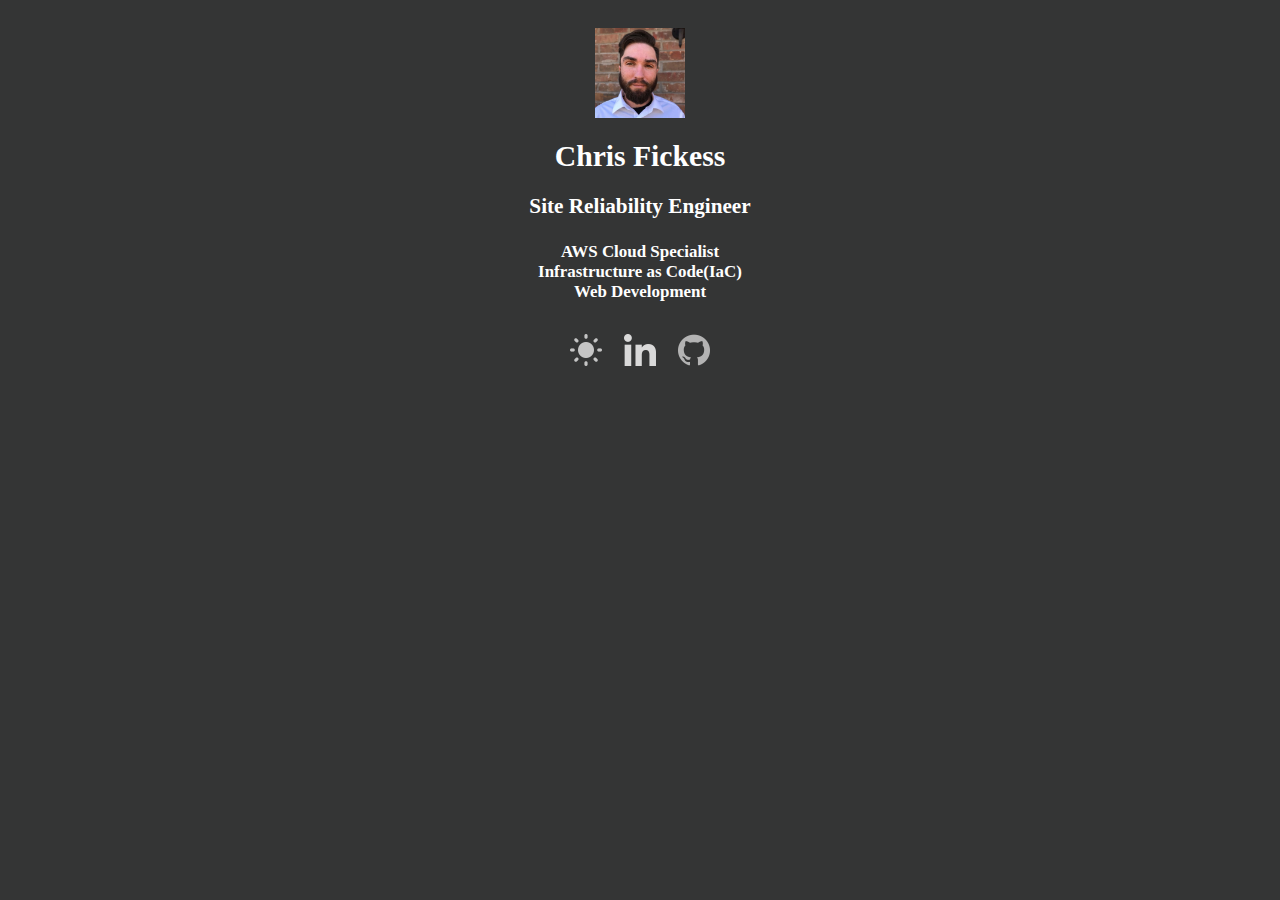
==== index.html @ e4a3366a "This is the initial blue print of websit with light and dark mode" ====
<!DOCTYPE html>
<html lang="en">
<head>
    <meta charset="UTF-8">
    <meta name="viewport" content="width=device-width, initial-scale=1.0">
    <title>Light/Dark Mode Toggle</title>
    <link rel="stylesheet" href="styles/styles.css">
</head>
<body class="light-mode">
    <header>
        <div class="header_profile">
            <img src="./img/fickess-profile.jpeg" alt="logo" width="90rem">
            
        </div>
        <div class="header_base">
            <div class="name">
                <h1>Chris Fickess</h1>
            </div>
            <div class="job_title">
                <h3>Site Reliability Engineer</h3>
            </div>
            <div class="job_specialty">
                <h4>AWS Cloud Specialist<br>
                    Infrastructure as Code(IaC)<br>
                    Web Development<br>
                </h4>
            </div>
            
        </div>  
        <button id="theme-toggle">
            <img id="theme-icon" src="img/dark_mode.png" alt="Toggle Theme">
        </button>
        <button id="linkedin-toggle">
            <img id="linkedin-icon" src="img/linkedin_light_mode.png" alt="Toggle Theme">
        </button>
        <button id="github-toggle">
            <img id="github-icon" src="img/github_light_mode.png" alt="Toggle Theme">
    </button>
    </header>
    <script src="script.js"></script>
</body>
</html>
---- styles/styles.css ----
header {
  color: #fff;
  padding: 20px;
  text-align: center; }
  header h1 {
    font-size: 3.5rem; }
  header h2 {
    font-size: 4rem; }
  header h3 {
    font-size: 2.5rem; }
  header h4 {
    font-size: 2rem; }
  header h5 {
    font-size: 2rem; }
  header nav ul {
    list-style: none;
    padding: 0; }
    header nav ul li {
      display: inline;
      margin: 0 10px; }
      header nav ul li a {
        text-decoration: none; }
        header nav ul li a:hover {
          text-decoration: underline; }

#theme-toggle, #linkedin-toggle, #github-toggle {
  background: none;
  border: none;
  cursor: pointer;
  padding: 10px; }

#theme-icon, #linkedin-icon, #github-icon {
  width: 32px;
  height: 32px; }

body.light-mode {
  background-color: #ffffff;
  color: #343535; }

body.dark-mode {
  background-color: #343535;
  color: #ffffff; }

@media screen and (max-width: 1520px) {
  html {
    font-size: 53%; }
    html .intro-text h2 {
      font-size: 5rem; }
    html .intro-text h3 {
      font-size: 3.5rem; }
    html .intro-text p {
      font-size: 2rem; }

  .intro {
    min-height: 50vh; }

  svg {
    width: 90%; }

  nav {
    width: 80%;
    padding: 0rem 2rem; }
    nav ul {
      padding: 2rem 5rem; }
    nav .logo {
      display: flex;
      justify-content: center;
      align-items: center;
      flex-direction: column;
      padding: 2rem 0rem; }

  .intro-social {
    padding: 0rem 0rem 5rem 0rem; }

  footer h4 {
    font-size: 4rem; }
  footer ul {
    padding: 0rem;
    margin: 0rem; } }
@media screen and (max-width: 850px) {
  html {
    font-size: 45%; }

  nav {
    width: 90%;
    margin: 2rem;
    padding: 0rem 2rem;
    display: flex;
    justify-content: center;
    align-items: center;
    flex-direction: row; }
    nav .logo {
      display: flex;
      justify-content: center;
      align-items: center;
      flex-direction: column; }
    nav ul {
      padding: 0rem 2rem; }
    nav li {
      padding: 0rem 1.57rem; }

  .splash {
    display: none; }

  .intro-images {
    background: url("/Portfolio/img/splash.png");
    background-repeat: no-repeat;
    background-size: contain; }

  .travelly,
  .chris-project {
    display: flex;
    justify-content: center;
    align-items: center;
    flex-direction: column;
    flex: 1 1 50rem; }

  footer h4 {
    font-size: 3rem; }
  footer ul {
    padding: 0rem;
    margin: 0rem; }
  footer img {
    width: 5rem; }

  .intro-image {
    display: none; }

  form {
    padding: 0rem;
    size: 100%; } }

/*# sourceMappingURL=styles.css.map */
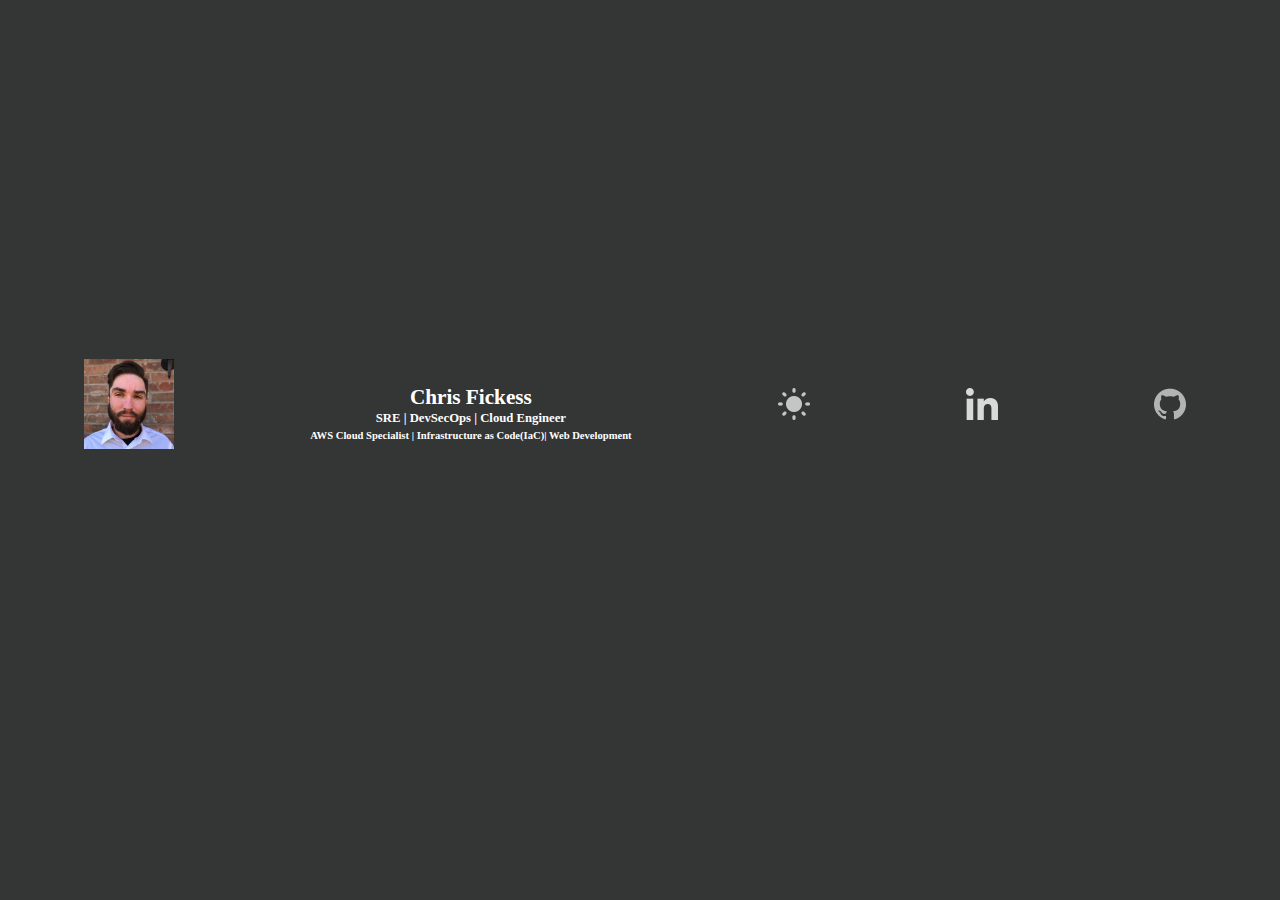
==== commit c19f134b: "Fonts for header look better" ====
--- a/index.html
+++ b/index.html
@@ -7,7 +7,7 @@
     <link rel="stylesheet" href="styles/styles.css">
 </head>
 <body class="light-mode">
-    <header>
+    <header class="profile-header">
         <div class="header_profile">
             <img src="./img/fickess-profile.jpeg" alt="logo" width="90rem">
             
@@ -17,13 +17,12 @@
                 <h1>Chris Fickess</h1>
             </div>
             <div class="job_title">
-                <h3>Site Reliability Engineer</h3>
+                <h3>SRE | DevSecOps | Cloud Engineer</h3>
             </div>
             <div class="job_specialty">
-                <h4>AWS Cloud Specialist<br>
-                    Infrastructure as Code(IaC)<br>
-                    Web Development<br>
-                </h4>
+                <h5>
+                    AWS Cloud Specialist | Infrastructure as Code(IaC)| Web Development<br>
+                </h5>
             </div>
             
         </div>  
--- a/styles/styles.css
+++ b/styles/styles.css
@@ -1,3 +1,44 @@
+* {
+  margin: 0;
+  padding: 0;
+  box-sizing: border-box; }
+
+html {
+  font-size: 62.5%;
+  scroll-behavior: smooth; }
+
+.profile-header {
+  min-height: 90vh;
+  width: 90%;
+  margin: auto;
+  flex-wrap: wrap;
+  display: flex;
+  justify-content: space-between;
+  align-items: center;
+  flex-direction: row; }
+  .profile-header h1 {
+    font-size: 2.5rem;
+    padding-top: 2rem;
+    background: #5e5d5d;
+    background-clip: text;
+    display: inline-block; }
+  .profile-header h2 {
+    font-size: 2.5rem;
+    padding-top: 2rem;
+    background: #5e5d5d;
+    background-clip: text;
+    -webkit-text-fill-color: transparent;
+    display: inline-block; }
+  .profile-header h3 {
+    font-size: 1.5rem;
+    padding: 0.2rem 0rem; }
+  .profile-header h5 {
+    font-size: 1.25rem;
+    padding: 0.2rem 0rem; }
+  .profile-header p {
+    padding-top: 1rem;
+    color: #2c2c2c; }
+
 header {
   color: #fff;
   padding: 20px;
@@ -33,11 +74,11 @@
   width: 32px;
   height: 32px; }
 
-body.light-mode {
+body.light-mode, header.light-mode {
   background-color: #ffffff;
   color: #343535; }
 
-body.dark-mode {
+body.dark-mode, header.dark-mode {
   background-color: #343535;
   color: #ffffff; }
 
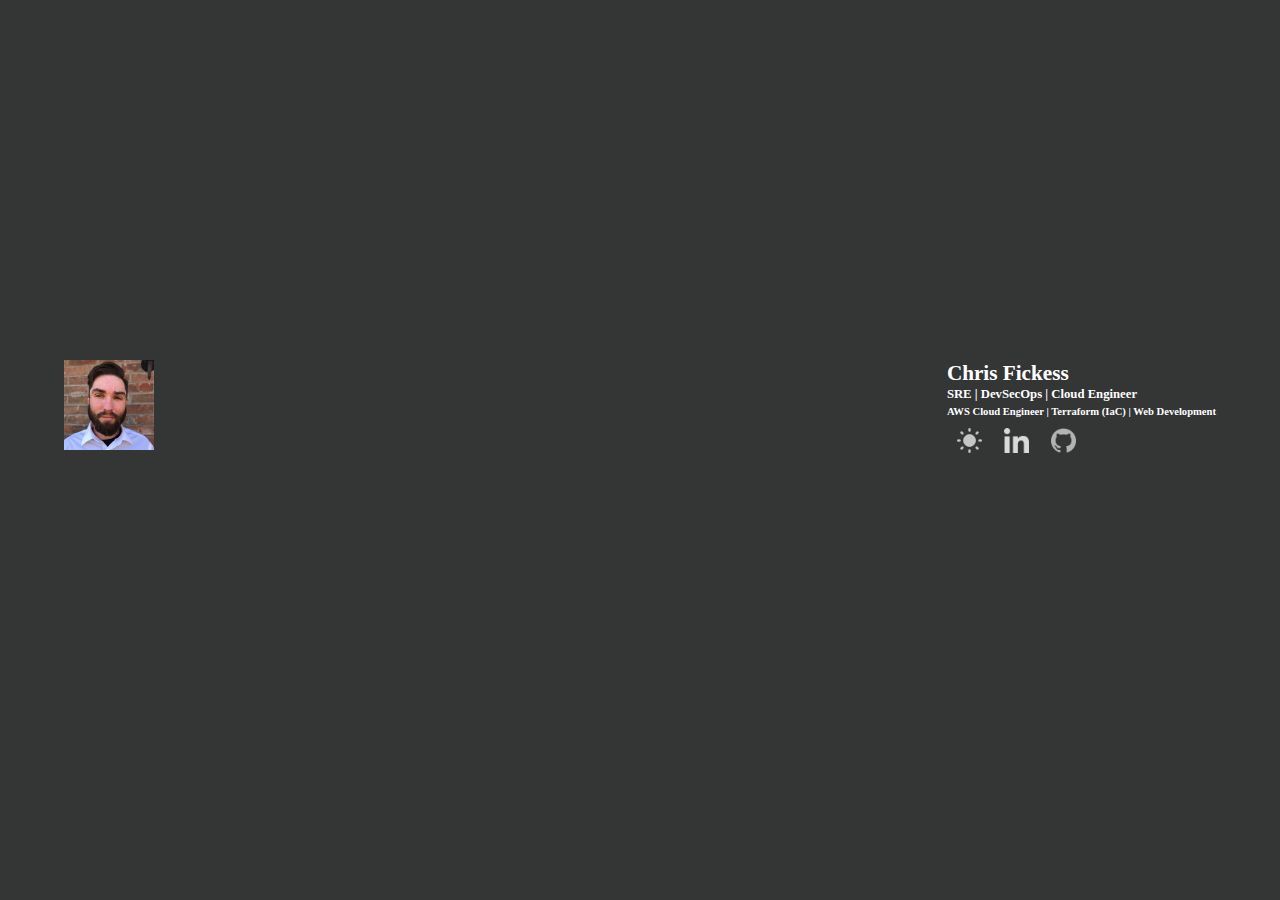
==== commit 22b2b415: "Fonts for header look better" ====
--- a/index.html
+++ b/index.html
@@ -8,33 +8,33 @@
 </head>
 <body class="light-mode">
     <header class="profile-header">
-        <div class="header_profile">
+        <div class="header-profile">
             <img src="./img/fickess-profile.jpeg" alt="logo" width="90rem">
-            
         </div>
-        <div class="header_base">
+        <div class="header-base">
             <div class="name">
                 <h1>Chris Fickess</h1>
             </div>
-            <div class="job_title">
+            <div class="job-title">
                 <h3>SRE | DevSecOps | Cloud Engineer</h3>
             </div>
-            <div class="job_specialty">
+            <div class="job-specialty">
                 <h5>
-                    AWS Cloud Specialist | Infrastructure as Code(IaC)| Web Development<br>
+                    AWS Cloud Engineer | Terraform (IaC) | Web Development<br>
                 </h5>
             </div>
-            
+            <div class="social-profiles">
+                <button id="theme-toggle">
+                    <img id="theme-icon" src="img/dark_mode.png" alt="Toggle Theme">
+                </button>
+                <button id="linkedin-toggle">
+                    <img id="linkedin-icon" src="img/linkedin_light_mode.png" alt="LinkedIn">
+                </button>
+                <button id="github-toggle">
+                    <img id="github-icon" src="img/github_light_mode.png" alt="GitHub">
+                </button>
+            </div>
         </div>  
-        <button id="theme-toggle">
-            <img id="theme-icon" src="img/dark_mode.png" alt="Toggle Theme">
-        </button>
-        <button id="linkedin-toggle">
-            <img id="linkedin-icon" src="img/linkedin_light_mode.png" alt="Toggle Theme">
-        </button>
-        <button id="github-toggle">
-            <img id="github-icon" src="img/github_light_mode.png" alt="Toggle Theme">
-    </button>
     </header>
     <script src="script.js"></script>
 </body>
--- a/styles/styles.css
+++ b/styles/styles.css
@@ -11,11 +11,27 @@
   min-height: 90vh;
   width: 90%;
   margin: auto;
-  flex-wrap: wrap;
+  display: flex;
+  justify-content: flex-start;
+  align-items: center;
+  text-align: left;
+  padding: 0;
+  gap: 10px;
   display: flex;
   justify-content: space-between;
   align-items: center;
   flex-direction: row; }
+  .profile-header .header-profile {
+    margin-right: 10px;
+    display: flex;
+    align-items: center;
+    padding: 0; }
+  .profile-header .header-base {
+    display: flex;
+    flex-direction: column;
+    align-items: flex-start;
+    padding: 0;
+    margin: 0; }
   .profile-header h1 {
     font-size: 2.5rem;
     padding-top: 2rem;
@@ -38,31 +54,13 @@
   .profile-header p {
     padding-top: 1rem;
     color: #2c2c2c; }
-
-header {
-  color: #fff;
-  padding: 20px;
-  text-align: center; }
-  header h1 {
-    font-size: 3.5rem; }
-  header h2 {
-    font-size: 4rem; }
-  header h3 {
-    font-size: 2.5rem; }
-  header h4 {
-    font-size: 2rem; }
-  header h5 {
-    font-size: 2rem; }
-  header nav ul {
-    list-style: none;
-    padding: 0; }
-    header nav ul li {
-      display: inline;
-      margin: 0 10px; }
-      header nav ul li a {
-        text-decoration: none; }
-        header nav ul li a:hover {
-          text-decoration: underline; }
+  .profile-header .social-profile {
+    background: none;
+    border: none;
+    cursor: pointer;
+    padding: 10px;
+    width: 32px;
+    height: 32px; }
 
 #theme-toggle, #linkedin-toggle, #github-toggle {
   background: none;
@@ -71,8 +69,8 @@
   padding: 10px; }
 
 #theme-icon, #linkedin-icon, #github-icon {
-  width: 32px;
-  height: 32px; }
+  width: 25px;
+  height: 25px; }
 
 body.light-mode, header.light-mode {
   background-color: #ffffff;
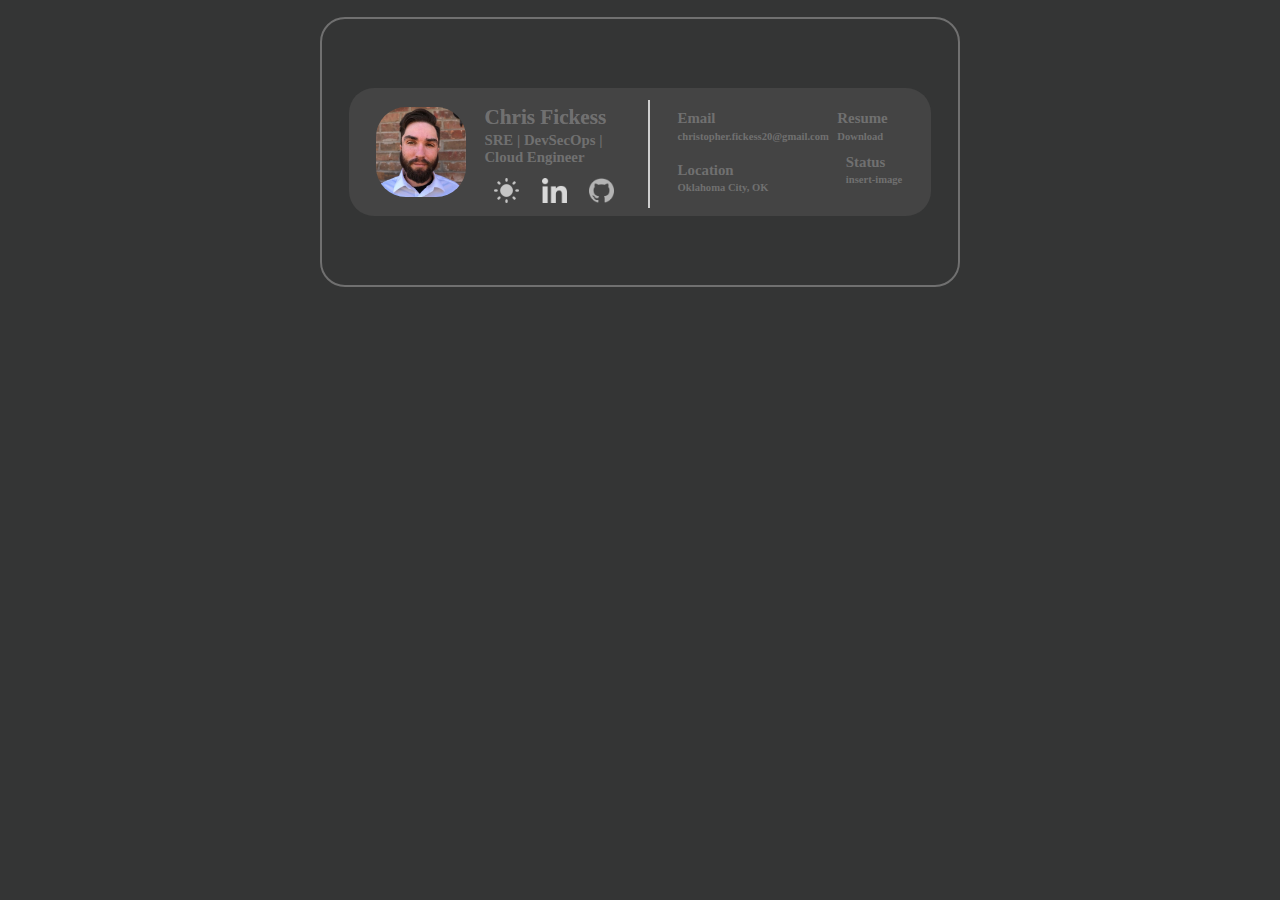
==== commit d6497383: "Closer on the header functioning properly" ====
--- a/index.html
+++ b/index.html
@@ -2,40 +2,63 @@
 <html lang="en">
 <head>
     <meta charset="UTF-8">
-    <meta name="viewport" content="width=device-width, initial-scale=1.0">
+    <meta name="viewport" content="width=device-width, initial-scale=2.0">
     <title>Light/Dark Mode Toggle</title>
     <link rel="stylesheet" href="styles/styles.css">
 </head>
 <body class="light-mode">
-    <header class="profile-header">
-        <div class="header-profile">
-            <img src="./img/fickess-profile.jpeg" alt="logo" width="90rem">
-        </div>
-        <div class="header-base">
-            <div class="name">
-                <h1>Chris Fickess</h1>
+    <div class="container-main">
+        <header class="profile-header">
+            <div class="spacer"></div>
+            <div class="header-left">
+                <div class="header-profile">
+                    <img class="profile-pic" src="./img/fickess-profile.jpeg" alt="logo" width="90rem">
+                </div>
+                <div class="header-base">
+                    <div class="name">
+                        <h1>Chris Fickess</h1>
+                    </div>
+                    <div class="job-title">
+                        <h3>SRE | DevSecOps | Cloud Engineer</h3>
+                    </div>
+                    <div class="social-profiles">
+                        <button id="theme-toggle">
+                            <img id="theme-icon" src="img/dark_mode.png" alt="Toggle Theme">
+                        </button>
+                        <button id="linkedin-toggle">
+                            <img id="linkedin-icon" src="img/linkedin_light_mode.png" alt="LinkedIn">
+                        </button>
+                        <button id="github-toggle">
+                            <img id="github-icon" src="img/github_light_mode.png" alt="GitHub">
+                        </button>
+                    </div>
+                </div>  
             </div>
-            <div class="job-title">
-                <h3>SRE | DevSecOps | Cloud Engineer</h3>
+            <div class="divider"></div>
+            <div class="right-header">
+                <div class="profile-details">
+                    <div class="profile-email">
+                        <h3>Email</h3>
+                        <h5>christopher.fickess20@gmail.com</h5>
+                    </div>
+                    <div class="profile-location">
+                        <h3>Location</h3>
+                        <h5>Oklahoma City, OK</h5>
+                    </div>
+                </div>
+                <div class="profile-resume">
+                    <div class="profile-resume">  
+                        <h3>Resume</h3>
+                        <h5>Download</h5>
+                    </div>
+                    <div class="profile-status">
+                        <h3>Status</h5>
+                        <h5>insert-image</h5>
+                    </div>
+                </div>
             </div>
-            <div class="job-specialty">
-                <h5>
-                    AWS Cloud Engineer | Terraform (IaC) | Web Development<br>
-                </h5>
-            </div>
-            <div class="social-profiles">
-                <button id="theme-toggle">
-                    <img id="theme-icon" src="img/dark_mode.png" alt="Toggle Theme">
-                </button>
-                <button id="linkedin-toggle">
-                    <img id="linkedin-icon" src="img/linkedin_light_mode.png" alt="LinkedIn">
-                </button>
-                <button id="github-toggle">
-                    <img id="github-icon" src="img/github_light_mode.png" alt="GitHub">
-                </button>
-            </div>
-        </div>  
-    </header>
+        </header>
+    </div>
     <script src="script.js"></script>
 </body>
 </html>
--- a/styles/styles.css
+++ b/styles/styles.css
@@ -3,35 +3,132 @@
   padding: 0;
   box-sizing: border-box; }
 
+.container-main {
+  width: 50vw;
+  height: 30vh;
+  margin: auto;
+  display: flex;
+  justify-content: center;
+  align-items: center;
+  border: 2px solid #707070;
+  border-radius: 25px;
+  overflow: hidden; }
+  .container-main.light-mode {
+    background-color: #f5f5f5;
+    color: #343535; }
+  .container-main.dark-mode {
+    background-color: #444;
+    color: #f0f0f0; }
+
 html {
   font-size: 62.5%;
   scroll-behavior: smooth; }
 
+.spacer {
+  height: 20px; }
+
+.profile-pic-containter {
+  display: inline-block;
+  /* Makes the container fit the image's width */
+  padding: 20px;
+  /* Adjust padding as needed */
+  background-color: #ebdcdc;
+  /* Color for the padding area */
+  border-radius: 45px;
+  /* Optional: Rounds the corners */
+  overflow: hidden;
+  position: relative;
+  top: -35px; }
+  .profile-pic-containter.light-mode {
+    background-color: #f5f5f5;
+    color: #343535; }
+  .profile-pic-containter.dark-mode {
+    background-color: #444;
+    color: #f0f0f0; }
+
 .profile-header {
-  min-height: 90vh;
-  width: 90%;
-  margin: auto;
-  display: flex;
-  justify-content: flex-start;
+  --header-height: 15vh;
+  background-color: #ebdcdc;
+  position: relative;
+  color: #707070;
+  border-radius: 25px;
+  justify-content: space-between;
+  /* Ensure space between left and right */
   align-items: center;
+  /* Vertically centers the items */
   text-align: left;
-  padding: 0;
-  gap: 10px;
+  z-index: 1;
   display: flex;
   justify-content: space-between;
   align-items: center;
   flex-direction: row; }
-  .profile-header .header-profile {
-    margin-right: 10px;
-    display: flex;
-    align-items: center;
-    padding: 0; }
-  .profile-header .header-base {
-    display: flex;
-    flex-direction: column;
-    align-items: flex-start;
-    padding: 0;
-    margin: 0; }
+  .profile-header .header-left {
+    top: 0;
+    flex: 0 0 45%;
+    display: flex;
+    justify-content: flex-start;
+    align-items: center;
+    text-align: left;
+    color: #707070;
+    z-index: 3; }
+    .profile-header .header-left .parent {
+      position: relative;
+      /* Ensures the child is positioned relative to this container */ }
+    .profile-header .header-left .profile-pic {
+      border-radius: 30px;
+      background-color: #ebdcdc; }
+    .profile-header .header-left .header-profile {
+      margin-right: 10px;
+      display: flex;
+      align-items: center;
+      padding: 1rem;
+      border-radius: 10px; }
+    .profile-header .header-left .header-base {
+      display: flex;
+      flex-direction: column;
+      align-items: flex-start;
+      padding: 0;
+      margin: 0; }
+  .profile-header .divider {
+    width: 2px;
+    background-color: #cecece;
+    height: calc(var(--header-height) * 0.8);
+    align-self: stretch;
+    /* Ensures the divider spans the full height */
+    margin-top: 12px;
+    /* Adjust to drop the divider down */
+    align-items: center;
+    z-index: 10; }
+  .profile-header .right-header {
+    flex: 0 0 45%;
+    display: flex;
+    justify-content: flex-start;
+    align-items: center;
+    text-align: left;
+    color: #707070;
+    z-index: 3; }
+    .profile-header .right-header .profile-email,
+    .profile-header .right-header .profile-location,
+    .profile-header .right-header .profile-resume,
+    .profile-header .right-header .profile-status {
+      padding: 1rem; }
+    .profile-header .right-header .profile-details {
+      display: flex;
+      flex-direction: column;
+      align-items: flex-start;
+      margin: 0; }
+    .profile-header .right-header .profile-resume {
+      display: flex;
+      flex-direction: column;
+      align-items: flex-start;
+      padding: 0;
+      margin: 0; }
+  .profile-header.light-mode {
+    background-color: #f5f5f5;
+    color: #343535; }
+  .profile-header.dark-mode {
+    background-color: #444;
+    color: #f0f0f0; }
   .profile-header h1 {
     font-size: 2.5rem;
     padding-top: 2rem;
@@ -46,49 +143,54 @@
     -webkit-text-fill-color: transparent;
     display: inline-block; }
   .profile-header h3 {
-    font-size: 1.5rem;
+    font-size: 1.75rem;
     padding: 0.2rem 0rem; }
   .profile-header h5 {
     font-size: 1.25rem;
     padding: 0.2rem 0rem; }
   .profile-header p {
     padding-top: 1rem;
-    color: #2c2c2c; }
-  .profile-header .social-profile {
-    background: none;
-    border: none;
-    cursor: pointer;
-    padding: 10px;
-    width: 32px;
-    height: 32px; }
-
-#theme-toggle, #linkedin-toggle, #github-toggle {
+    color: #b9b9b9; }
+
+body {
+  padding-top: 2rem; }
+
+#theme-toggle,
+#linkedin-toggle,
+#github-toggle {
   background: none;
   border: none;
   cursor: pointer;
   padding: 10px; }
 
-#theme-icon, #linkedin-icon, #github-icon {
+#theme-icon,
+#linkedin-icon,
+#github-icon {
   width: 25px;
   height: 25px; }
 
-body.light-mode, header.light-mode {
+body.light-mode,
+header.light-mode {
   background-color: #ffffff;
   color: #343535; }
 
-body.dark-mode, header.dark-mode {
+body.dark-mode,
+header.dark-mode {
   background-color: #343535;
   color: #ffffff; }
 
-@media screen and (max-width: 1520px) {
+@media (max-width: 1520px) {
   html {
     font-size: 53%; }
-    html .intro-text h2 {
-      font-size: 5rem; }
-    html .intro-text h3 {
-      font-size: 3.5rem; }
-    html .intro-text p {
-      font-size: 2rem; }
+
+  .intro-text h2 {
+    font-size: 5rem; }
+
+  .intro-text h3 {
+    font-size: 3.5rem; }
+
+  .intro-text p {
+    font-size: 2rem; }
 
   .intro {
     min-height: 50vh; }
@@ -98,7 +200,7 @@
 
   nav {
     width: 80%;
-    padding: 0rem 2rem; }
+    padding: 0 2rem; }
     nav ul {
       padding: 2rem 5rem; }
     nav .logo {
@@ -106,24 +208,24 @@
       justify-content: center;
       align-items: center;
       flex-direction: column;
-      padding: 2rem 0rem; }
+      padding: 2rem 0; }
 
   .intro-social {
-    padding: 0rem 0rem 5rem 0rem; }
+    padding: 0 0 5rem; }
 
   footer h4 {
     font-size: 4rem; }
   footer ul {
-    padding: 0rem;
-    margin: 0rem; } }
-@media screen and (max-width: 850px) {
+    padding: 0;
+    margin: 0; } }
+@media (max-width: 850px) {
   html {
     font-size: 45%; }
 
   nav {
     width: 90%;
     margin: 2rem;
-    padding: 0rem 2rem;
+    padding: 0 2rem;
     display: flex;
     justify-content: center;
     align-items: center;
@@ -134,9 +236,9 @@
       align-items: center;
       flex-direction: column; }
     nav ul {
-      padding: 0rem 2rem; }
+      padding: 0 2rem; }
     nav li {
-      padding: 0rem 1.57rem; }
+      padding: 0 1.57rem; }
 
   .splash {
     display: none; }
@@ -157,8 +259,8 @@
   footer h4 {
     font-size: 3rem; }
   footer ul {
-    padding: 0rem;
-    margin: 0rem; }
+    padding: 0;
+    margin: 0; }
   footer img {
     width: 5rem; }
 
@@ -166,7 +268,6 @@
     display: none; }
 
   form {
-    padding: 0rem;
-    size: 100%; } }
+    padding: 0; } }
 
 /*# sourceMappingURL=styles.css.map */
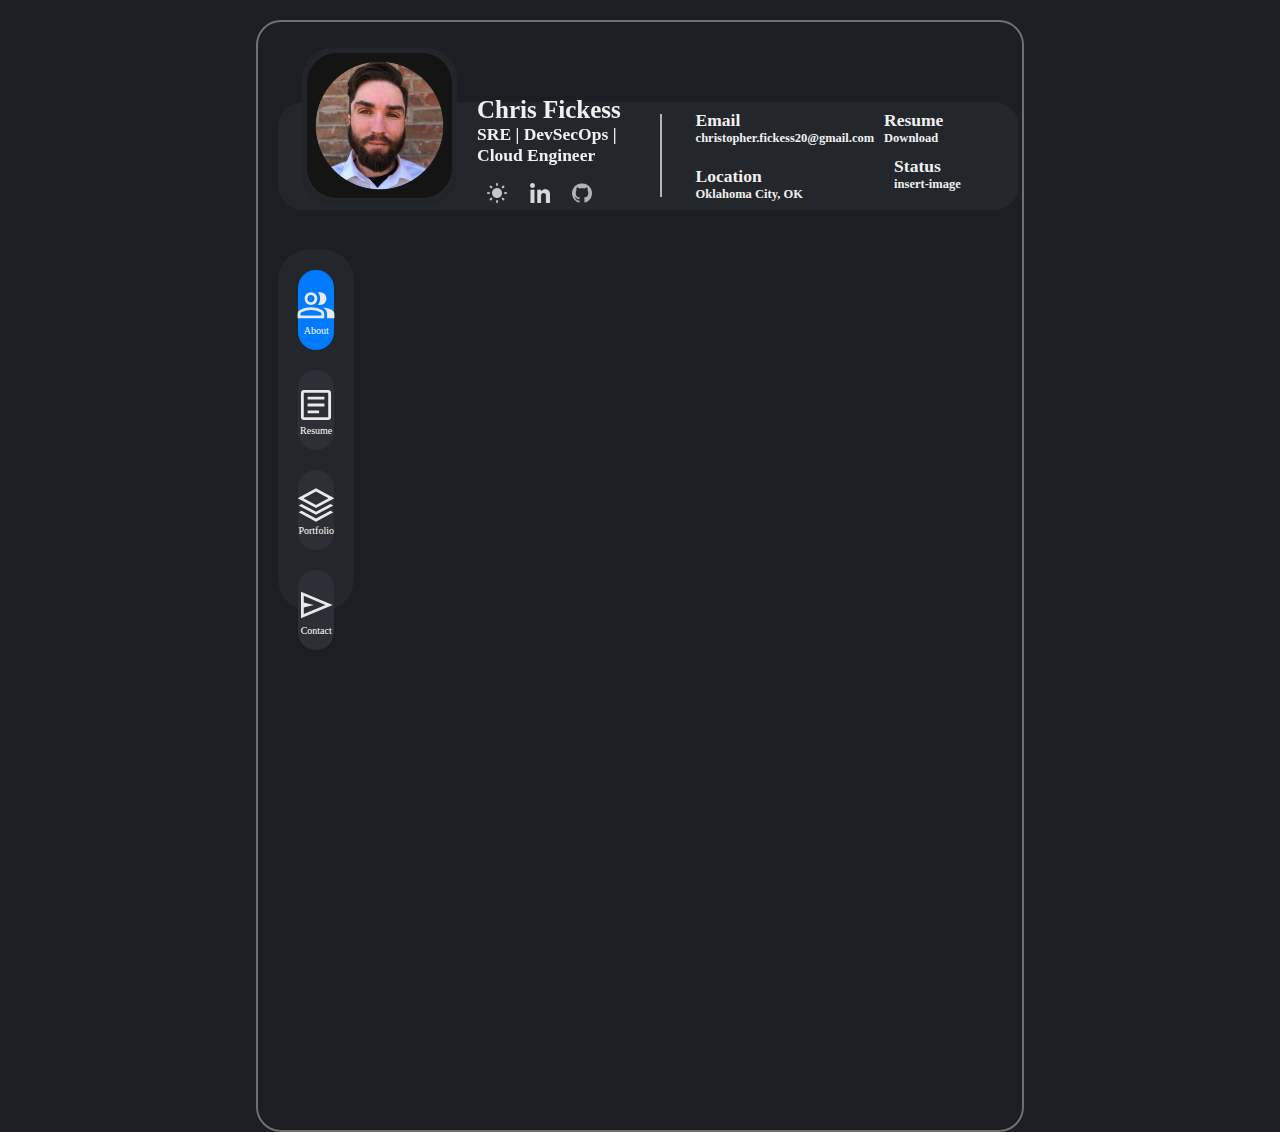
==== commit 1627a9a9: "Adding google docs" ====
--- a/index.html
+++ b/index.html
@@ -7,12 +7,12 @@
     <link rel="stylesheet" href="styles/styles.css">
 </head>
 <body class="light-mode">
-    <div class="container-main">
+    <div class="container-main light-text dark-text">
         <header class="profile-header">
             <div class="spacer"></div>
-            <div class="header-left">
-                <div class="header-profile">
-                    <img class="profile-pic" src="./img/fickess-profile.jpeg" alt="logo" width="90rem">
+            <div class="header-left light-mode dark-mode">
+                <div class="profile-pic-container light-mode dark-mode">
+                    <img class="profile-pic" src="./img/fickess-profile.png" alt="logo" width="145rem">
                 </div>
                 <div class="header-base">
                     <div class="name">
@@ -26,16 +26,20 @@
                             <img id="theme-icon" src="img/dark_mode.png" alt="Toggle Theme">
                         </button>
                         <button id="linkedin-toggle">
-                            <img id="linkedin-icon" src="img/linkedin_light_mode.png" alt="LinkedIn">
+                            <a class="Linkedin" target="_blank" title="Linkedin-Account" href="https://www.linkedin.com/in/christopher-fickess-223a17182/">    
+                                <img id="linkedin-icon" src="img/linkedin_light_mode.png" alt="linkedin" href="https://www.linkedin.com/in/christopher-fickess-223a17182/">
+                            </a>
                         </button>
                         <button id="github-toggle">
-                            <img id="github-icon" src="img/github_light_mode.png" alt="GitHub">
+                            <a class="Linkedin" target="_blank" title="Linkedin-Account" href="https://github.com/christopherfickess"> 
+                                <img id="github-icon" src="img/github_light_mode.png" alt="https://github.com/christopherfickess">
+                            </a>
                         </button>
                     </div>
                 </div>  
             </div>
             <div class="divider"></div>
-            <div class="right-header">
+            <div class="right-header light-mode dark-mode">
                 <div class="profile-details">
                     <div class="profile-email">
                         <h3>Email</h3>
@@ -46,7 +50,7 @@
                         <h5>Oklahoma City, OK</h5>
                     </div>
                 </div>
-                <div class="profile-resume">
+                <div class="profile-details-2">
                     <div class="profile-resume">  
                         <h3>Resume</h3>
                         <h5>Download</h5>
@@ -58,6 +62,35 @@
                 </div>
             </div>
         </header>
+        <div class="main-body light-mode dark-mode">
+            <div class="side-bar light-mode dark-mode">
+                <ul class="nav">
+                    <li class="nav_item active">
+                        <a href="index.html" aria-current="page" class="nav-button">
+                            <svg xmlns="http://www.w3.org/2000/svg" height="40px" viewBox="0 -960 960 960" width="40px" fill="#e8eaed"><path d="M38.67-160v-100q0-34.67 17.83-63.17T105.33-366q69.34-31.67 129.67-46.17 60.33-14.5 123.67-14.5 63.33 0 123.33 14.5T611.33-366q31 14.33 49.17 42.83T678.67-260v100h-640Zm706.66 0v-102.67q0-56.66-29.5-97.16t-79.16-66.84q63 7.34 118.66 22.5 55.67 15.17 94 35.5 34 19.34 53 46.17 19 26.83 19 59.83V-160h-176ZM358.67-480.67q-66 0-109.67-43.66Q205.33-568 205.33-634T249-743.67q43.67-43.66 109.67-43.66t109.66 43.66Q512-700 512-634t-43.67 109.67q-43.66 43.66-109.66 43.66ZM732-634q0 66-43.67 109.67-43.66 43.66-109.66 43.66-11 0-25.67-1.83-14.67-1.83-25.67-5.5 25-27.33 38.17-64.67Q578.67-590 578.67-634t-13.17-80q-13.17-36-38.17-66 12-3.67 25.67-5.5 13.67-1.83 25.67-1.83 66 0 109.66 43.66Q732-700 732-634ZM105.33-226.67H612V-260q0-14.33-8.17-27.33-8.16-13-20.5-18.67-66-30.33-117-42.17-51-11.83-107.66-11.83-56.67 0-108 11.83-51.34 11.84-117.34 42.17-12.33 5.67-20.16 18.67-7.84 13-7.84 27.33v33.33Zm253.34-320.66q37 0 61.83-24.84Q445.33-597 445.33-634t-24.83-61.83q-24.83-24.84-61.83-24.84t-61.84 24.84Q272-671 272-634t24.83 61.83q24.84 24.84 61.84 24.84Zm0 320.66Zm0-407.33Z"/></svg>About
+                        </a>
+                    </li>
+                    <li class="nav_item">
+                        <a href="index.html" aria-current="page" class="nav-button">
+                            <svg xmlns="http://www.w3.org/2000/svg" height="40px" viewBox="0 -960 960 960" width="40px" fill="#e8eaed"><path d="M278-279.33h276.67V-346H278v66.67Zm0-167.34h404v-66.66H278v66.66ZM278-614h404v-66.67H278V-614Zm-91.33 494q-27 0-46.84-19.83Q120-159.67 120-186.67v-586.66q0-27 19.83-46.84Q159.67-840 186.67-840h586.66q27 0 46.84 19.83Q840-800.33 840-773.33v586.66q0 27-19.83 46.84Q800.33-120 773.33-120H186.67Zm0-66.67h586.66v-586.66H186.67v586.66Zm0-586.66v586.66-586.66Z"/></svg>Resume
+                        </a>
+                    </li>
+                    <li class="nav_item">
+                        <a href="index.html" aria-current="page" class="nav-button">
+                            <svg xmlns="http://www.w3.org/2000/svg" height="40px" viewBox="0 -960 960 960" width="40px" fill="#e8eaed"><path d="M480-406.67 40.67-643.33 480-880l440 236.67-440 236.66Zm0 163.34L64.33-467l70-38L480-319l346.33-186 70 38L480-243.33ZM480-80 64.33-303.67l70-38 345.67 186 346.33-186 70 38L480-80Zm0-403 301-160.33-301-160.34-300.33 160.34L480-483Zm.67-160.33Z"/></svg>Portfolio
+                        </a>
+                    </li>
+                    <li class="nav_item">
+                        <a href="web-pages/contact-me.html" aria-current="page" class="nav-button">
+                            <svg xmlns="http://www.w3.org/2000/svg" height="40px" viewBox="0 -960 960 960" width="40px" fill="#e8eaed"><path d="M120-160v-640l760 320-760 320Zm66.67-102 520.66-218-520.66-220v158.67L428-480l-241.33 60v158Zm0 0v-438 438Z"/></svg>Contact
+                        </a> 
+                    </li>
+                </ul>
+            </div>
+            <div class="main-panel light-mode dark-mode">
+                <iframe src="https://docs.google.com/document/d/12EOBMyoUUoHmzDsGBeIQy_Q3S6UghmqZ/pub" width="80%" height="140%"></iframe>
+            </div>
+        </div>
     </div>
     <script src="script.js"></script>
 </body>
--- a/styles/styles.css
+++ b/styles/styles.css
@@ -4,21 +4,17 @@
   box-sizing: border-box; }
 
 .container-main {
-  width: 50vw;
-  height: 30vh;
+  padding-top: 6rem;
+  width: 60%;
+  height: 100%;
   margin: auto;
   display: flex;
-  justify-content: center;
-  align-items: center;
+  justify-content: top;
+  flex-direction: column;
+  align-items: top;
+  border-radius: 25px;
   border: 2px solid #707070;
-  border-radius: 25px;
   overflow: hidden; }
-  .container-main.light-mode {
-    background-color: #f5f5f5;
-    color: #343535; }
-  .container-main.dark-mode {
-    background-color: #444;
-    color: #f0f0f0; }
 
 html {
   font-size: 62.5%;
@@ -27,31 +23,48 @@
 .spacer {
   height: 20px; }
 
-.profile-pic-containter {
+.profile-pic-container {
   display: inline-block;
-  /* Makes the container fit the image's width */
-  padding: 20px;
-  /* Adjust padding as needed */
-  background-color: #ebdcdc;
-  /* Color for the padding area */
-  border-radius: 45px;
-  /* Optional: Rounds the corners */
-  overflow: hidden;
+  border-radius: 3rem;
   position: relative;
-  top: -35px; }
-  .profile-pic-containter.light-mode {
-    background-color: #f5f5f5;
+  top: -30px;
+  z-index: 2; }
+  .profile-pic-container.light-mode {
+    border: 5px solid rgba(0, 0, 0, 0.05);
+    background-color: #b4b4b4;
     color: #343535; }
-  .profile-pic-containter.dark-mode {
-    background-color: #444;
+  .profile-pic-container.dark-mode {
+    border: 5px solid rgba(0, 0, 0, 0.05);
+    background-color: #23262b;
     color: #f0f0f0; }
 
+.profile-pic {
+  display: inline-block;
+  border-radius: 3rem;
+  position: relative;
+  z-index: 2; }
+  .profile-pic.light-mode {
+    border: 5px solid rgba(0, 0, 0, 0.05);
+    background-color: rgba(0, 0, 0, 0.05);
+    color: #343535; }
+  .profile-pic.dark-mode {
+    border: 5px solid rgba(0, 0, 0, 0.05);
+    background-color: rgba(0, 0, 0, 0.05);
+    color: #f0f0f0; }
+
 .profile-header {
-  --header-height: 15vh;
-  background-color: #ebdcdc;
+  border: 2rem;
+  display: inline-block;
+  border-color: #1d1e24;
+  margin: 20px; }
+
+.profile-header {
+  --header-height: 11.5vh;
+  width: 97%;
+  background-color: #b4b4b4;
+  height: 12vh;
   position: relative;
-  color: #707070;
-  border-radius: 25px;
+  border-radius: 2.5rem;
   justify-content: space-between;
   /* Ensure space between left and right */
   align-items: center;
@@ -69,14 +82,10 @@
     justify-content: flex-start;
     align-items: center;
     text-align: left;
-    color: #707070;
     z-index: 3; }
     .profile-header .header-left .parent {
       position: relative;
       /* Ensures the child is positioned relative to this container */ }
-    .profile-header .header-left .profile-pic {
-      border-radius: 30px;
-      background-color: #ebdcdc; }
     .profile-header .header-left .header-profile {
       margin-right: 10px;
       display: flex;
@@ -87,11 +96,15 @@
       display: flex;
       flex-direction: column;
       align-items: flex-start;
-      padding: 0;
+      padding-left: 0rem;
       margin: 0; }
+      .profile-header .header-left .header-base .name, .profile-header .header-left .header-base .job-title, .profile-header .header-left .header-base .social-profiles {
+        padding-left: 2rem; }
+      .profile-header .header-left .header-base .social-profiles {
+        padding-top: .75rem; }
   .profile-header .divider {
     width: 2px;
-    background-color: #cecece;
+    background-color: #b4b4b4;
     height: calc(var(--header-height) * 0.8);
     align-self: stretch;
     /* Ensures the divider spans the full height */
@@ -105,7 +118,6 @@
     justify-content: flex-start;
     align-items: center;
     text-align: left;
-    color: #707070;
     z-index: 3; }
     .profile-header .right-header .profile-email,
     .profile-header .right-header .profile-location,
@@ -114,43 +126,176 @@
       padding: 1rem; }
     .profile-header .right-header .profile-details {
       display: flex;
+      flex: 0 0 55%;
       flex-direction: column;
       align-items: flex-start;
       margin: 0; }
     .profile-header .right-header .profile-resume {
       display: flex;
+      flex: 0 0 35%;
       flex-direction: column;
       align-items: flex-start;
       padding: 0;
       margin: 0; }
   .profile-header.light-mode {
-    background-color: #f5f5f5;
+    background-color: #b4b4b4;
     color: #343535; }
   .profile-header.dark-mode {
-    background-color: #444;
+    background-color: #23262b;
     color: #f0f0f0; }
   .profile-header h1 {
     font-size: 2.5rem;
-    padding-top: 2rem;
-    background: #5e5d5d;
     background-clip: text;
     display: inline-block; }
   .profile-header h2 {
     font-size: 2.5rem;
-    padding-top: 2rem;
-    background: #5e5d5d;
     background-clip: text;
     -webkit-text-fill-color: transparent;
     display: inline-block; }
   .profile-header h3 {
-    font-size: 1.75rem;
-    padding: 0.2rem 0rem; }
+    font-size: 1.75rem; }
   .profile-header h5 {
-    font-size: 1.25rem;
-    padding: 0.2rem 0rem; }
-  .profile-header p {
-    padding-top: 1rem;
-    color: #b9b9b9; }
+    font-size: 1.25rem; }
+
+.main-body {
+  display: flex;
+  /* Flexbox layout */
+  height: 100vh;
+  margin: 0; }
+
+.side-bar {
+  margin: 2rem;
+  display: flex;
+  flex-direction: column;
+  width: 10%;
+  height: 40vh;
+  padding: 2rem;
+  border-radius: 3rem;
+  /* Rounded corners */
+  background-color: #e0e0e0; }
+  .side-bar.light-mode {
+    background-color: #f5f5f5;
+    color: #b4b4b4; }
+  .side-bar.dark-mode {
+    background-color: #23262b;
+    color: #b4b4b4; }
+  .side-bar nav {
+    width: 100%; }
+  .side-bar .nav {
+    list-style: none;
+    /* Remove default list styling */
+    padding: 0;
+    /* Remove default padding */
+    margin: 0;
+    /* Remove default margin */ }
+    .side-bar .nav .nav_item {
+      width: 100%;
+      /* Full width to fit the sidebar */
+      box-sizing: border-box;
+      height: 8rem;
+      padding: 0;
+      /* Remove extra padding to avoid misalignment */
+      margin-bottom: 2rem;
+      /* Space between items */
+      border-radius: 3rem;
+      /* Rounded corners */
+      background-color: #2E2F36;
+      /* Default background color */
+      text-align: center;
+      /* Center the text */
+      transition: background-color 0.3s ease;
+      /* Smooth transition for hover */
+      display: flex;
+      /* Flexbox to ensure full coverage */
+      align-items: center;
+      /* Center content vertically */
+      justify-content: center;
+      /* Center content horizontally */ }
+      .side-bar .nav .nav_item img {
+        filter: invert(0) brightness(1);
+        /* Default state */ }
+      .side-bar .nav .nav_item:hover, .side-bar .nav .nav_item.active {
+        background-color: #007bff;
+        /* Hover background color */
+        color: white; }
+        .side-bar .nav .nav_item:hover .nav-button img, .side-bar .nav .nav_item.active .nav-button img {
+          filter: invert(1) sepia(1) saturate(5) hue-rotate(190deg);
+          /* Optional: Invert image colors on hover */ }
+      .side-bar .nav .nav_item.light-mode {
+        background-color: #e7e7e7;
+        color: #343535; }
+        .side-bar .nav .nav_item.light-mode:hover img, .side-bar .nav .nav_item.light-mode.active img {
+          filter: invert(1) sepia(1) saturate(5) hue-rotate(190deg);
+          /* Slightly darker on hover */ }
+      .side-bar .nav .nav_item.dark-mode {
+        background-color: #555;
+        color: #f0f0f0; }
+        .side-bar .nav .nav_item.dark-mode:hover, .side-bar .nav .nav_item.dark-mode.active {
+          background-color: #444;
+          /* Slightly darker on hover */ }
+      .side-bar .nav .nav_item .nav-button {
+        display: flex;
+        flex-direction: column;
+        /* Stack the icon and text vertically */
+        align-items: center;
+        justify-content: center;
+        /* Center the button content */
+        width: 100%;
+        /* Make the button fill the item */
+        height: 100%;
+        /* Make the button fill the item */
+        border-radius: 10px;
+        background-color: transparent;
+        /* Set to transparent so the hover effect on .nav_item is visible */
+        color: white;
+        text-decoration: none;
+        /* Remove underline */
+        cursor: pointer; }
+        .side-bar .nav .nav_item .nav-button img {
+          margin-bottom: 0.1rem;
+          /* Space between the image and the text */
+          width: 6rem;
+          /* Adjust the size of the icon */
+          height: 6rem;
+          stroke-width: 1; }
+
+.main-panel {
+  flex-grow: 1;
+  padding: 0;
+  box-sizing: border-box; }
+
+.main-panel iframe {
+  border-radius: 5rem;
+  /* Optional: round the corners */
+  border: none; }
+  .main-panel iframe .dark-mode .main-panel {
+    background-color: #1e1e1e;
+    color: white; }
+  .main-panel iframe .light-mode .main-panel {
+    background-color: white;
+    color: black; }
+
+.main-content {
+  width: 75%;
+  /* Main content takes up the remaining 75% */
+  padding: 20px;
+  /* Space inside the main content */
+  margin-left: auto;
+  /* Pushes the content to the right side */
+  background-color: #fff;
+  /* Default background color for the main content */
+  border-radius: 10px;
+  /* Optional: round the corners */ }
+  .main-content.light-mode {
+    background-color: #ffffff;
+    /* Light mode background color */
+    color: #343535;
+    /* Text color for light mode */ }
+  .main-content.dark-mode {
+    background-color: #222;
+    /* Dark mode background color */
+    color: #f0f0f0;
+    /* Text color for dark mode */ }
 
 body {
   padding-top: 2rem; }
@@ -166,108 +311,41 @@
 #theme-icon,
 #linkedin-icon,
 #github-icon {
-  width: 25px;
-  height: 25px; }
+  width: 20px;
+  height: 20px; }
+
+ul {
+  list-style: none;
+  /* Removes bullets */
+  padding: 0;
+  /* Optional: Removes default padding */
+  margin: 0;
+  /* Optional: Removes default margin */ }
+
+li {
+  margin: 0;
+  /* Optional: Adjusts margin */
+  padding: 0;
+  /* Optional: Adjusts padding */ }
+
+body {
+  padding-top: 2rem;
+  color: #1d1e24;
+  /* Default text color */
+  background-color: #ffffff;
+  /* Default background color */ }
 
 body.light-mode,
 header.light-mode {
   background-color: #ffffff;
-  color: #343535; }
+  color: black; }
 
 body.dark-mode,
 header.dark-mode {
-  background-color: #343535;
-  color: #ffffff; }
-
-@media (max-width: 1520px) {
-  html {
-    font-size: 53%; }
-
-  .intro-text h2 {
-    font-size: 5rem; }
-
-  .intro-text h3 {
-    font-size: 3.5rem; }
-
-  .intro-text p {
-    font-size: 2rem; }
-
-  .intro {
-    min-height: 50vh; }
-
-  svg {
-    width: 90%; }
-
-  nav {
-    width: 80%;
-    padding: 0 2rem; }
-    nav ul {
-      padding: 2rem 5rem; }
-    nav .logo {
-      display: flex;
-      justify-content: center;
-      align-items: center;
-      flex-direction: column;
-      padding: 2rem 0; }
-
-  .intro-social {
-    padding: 0 0 5rem; }
-
-  footer h4 {
-    font-size: 4rem; }
-  footer ul {
-    padding: 0;
-    margin: 0; } }
-@media (max-width: 850px) {
-  html {
-    font-size: 45%; }
-
-  nav {
-    width: 90%;
-    margin: 2rem;
-    padding: 0 2rem;
-    display: flex;
-    justify-content: center;
-    align-items: center;
-    flex-direction: row; }
-    nav .logo {
-      display: flex;
-      justify-content: center;
-      align-items: center;
-      flex-direction: column; }
-    nav ul {
-      padding: 0 2rem; }
-    nav li {
-      padding: 0 1.57rem; }
-
-  .splash {
-    display: none; }
-
-  .intro-images {
-    background: url("/Portfolio/img/splash.png");
-    background-repeat: no-repeat;
-    background-size: contain; }
-
-  .travelly,
-  .chris-project {
-    display: flex;
-    justify-content: center;
-    align-items: center;
-    flex-direction: column;
-    flex: 1 1 50rem; }
-
-  footer h4 {
-    font-size: 3rem; }
-  footer ul {
-    padding: 0;
-    margin: 0; }
-  footer img {
-    width: 5rem; }
-
-  .intro-image {
-    display: none; }
-
-  form {
-    padding: 0; } }
+  background-color: #1d1e24;
+  color: white; }
+
+h1, h2, h3, h4, h5, p {
+  color: inherit; }
 
 /*# sourceMappingURL=styles.css.map */
